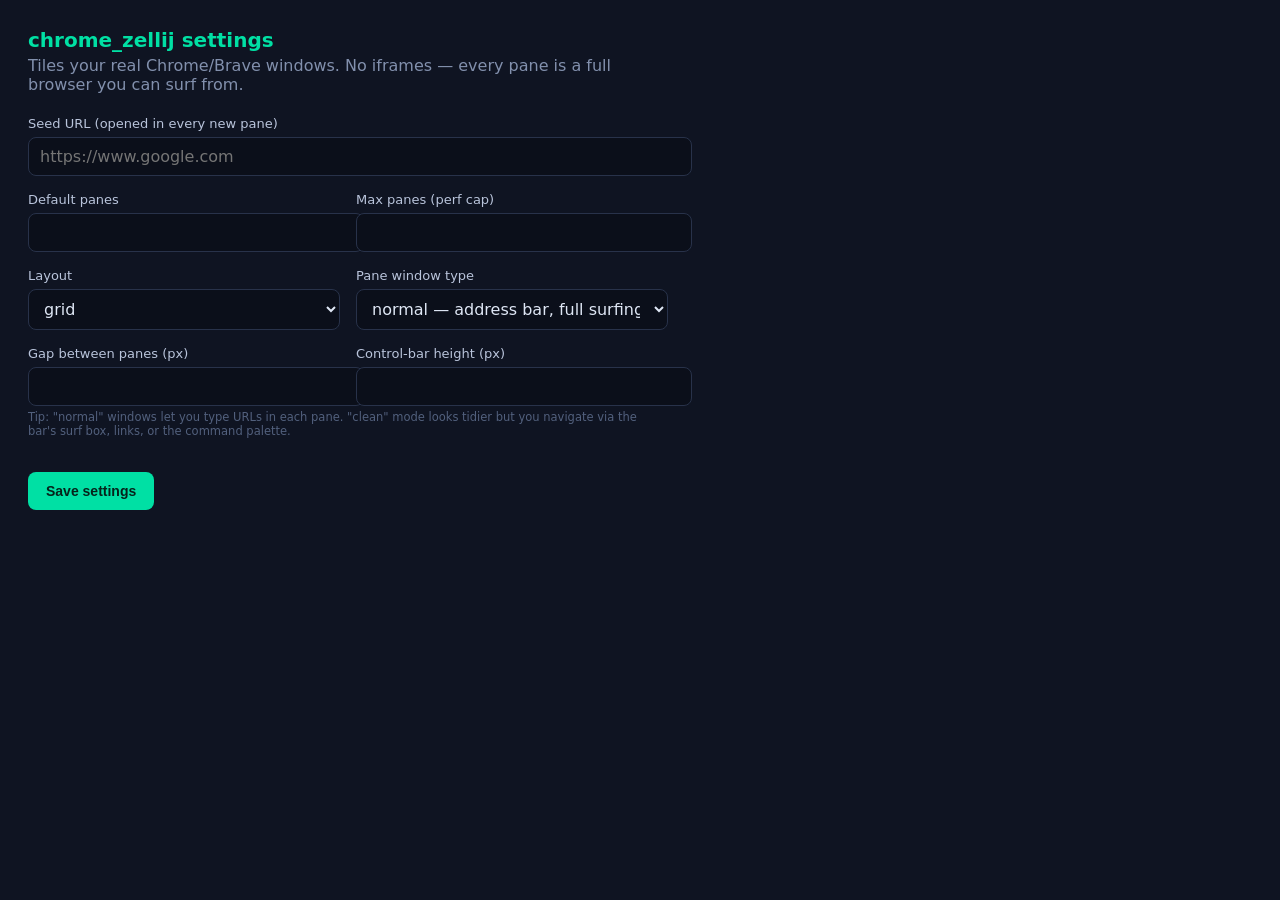
==== extension/options.html @ 1252168c "Add installable extension + INSTALL guide (real product, not just the demo) Publishes the unpacked e" ====
<!doctype html>
<html lang="en">
<head>
  <meta charset="utf-8" />
  <title>chrome_zellij — settings</title>
  <style>
    body{font-family:system-ui,Segoe UI,Roboto,sans-serif;background:#0f1422;color:#dfe7f5;margin:0;padding:28px;max-width:640px}
    h1{color:#00e0a4;font-size:20px;margin:0 0 4px}
    p.sub{color:#8290ad;margin:0 0 22px}
    label{display:block;margin:16px 0 6px;font-size:13px;color:#b9c4db}
    input,select{width:100%;padding:9px 11px;background:#0b0f1a;border:1px solid #28324a;border-radius:8px;color:#dfe7f5;font:inherit}
    .row{display:flex;gap:16px}.row>div{flex:1}
    .hint{color:#52607d;font-size:11.5px;margin-top:4px}
    button{margin-top:22px;background:#00e0a4;color:#06231b;border:0;border-radius:8px;padding:11px 18px;font-weight:700;font-size:14px;cursor:pointer}
    #saved{color:#00e0a4;margin-left:12px;font-size:13px}
  </style>
</head>
<body>
  <h1>chrome_zellij settings</h1>
  <p class="sub">Tiles your real Chrome/Brave windows. No iframes — every pane is a full browser you can surf from.</p>

  <label>Seed URL (opened in every new pane)</label>
  <input id="seedUrl" type="text" placeholder="https://www.google.com" />

  <div class="row">
    <div>
      <label>Default panes</label>
      <input id="defaultPanes" type="number" min="1" max="12" />
    </div>
    <div>
      <label>Max panes (perf cap)</label>
      <input id="maxPanes" type="number" min="1" max="16" />
    </div>
  </div>

  <div class="row">
    <div>
      <label>Layout</label>
      <select id="layout"><option value="grid">grid</option><option value="bsp">binary-split (BSP)</option></select>
    </div>
    <div>
      <label>Pane window type</label>
      <select id="windowType">
        <option value="normal">normal — address bar, full surfing (recommended)</option>
        <option value="popup">clean — chromeless (surf via the bar / links)</option>
      </select>
    </div>
  </div>

  <div class="row">
    <div>
      <label>Gap between panes (px)</label>
      <input id="gap" type="number" min="0" max="40" />
    </div>
    <div>
      <label>Control-bar height (px)</label>
      <input id="barHeight" type="number" min="40" max="120" />
    </div>
  </div>
  <p class="hint">Tip: "normal" windows let you type URLs in each pane. "clean" mode looks tidier but you navigate via the bar's surf box, links, or the command palette.</p>

  <button id="save">Save settings</button><span id="saved"></span>

  <script src="options.js"></script>
</body>
</html>
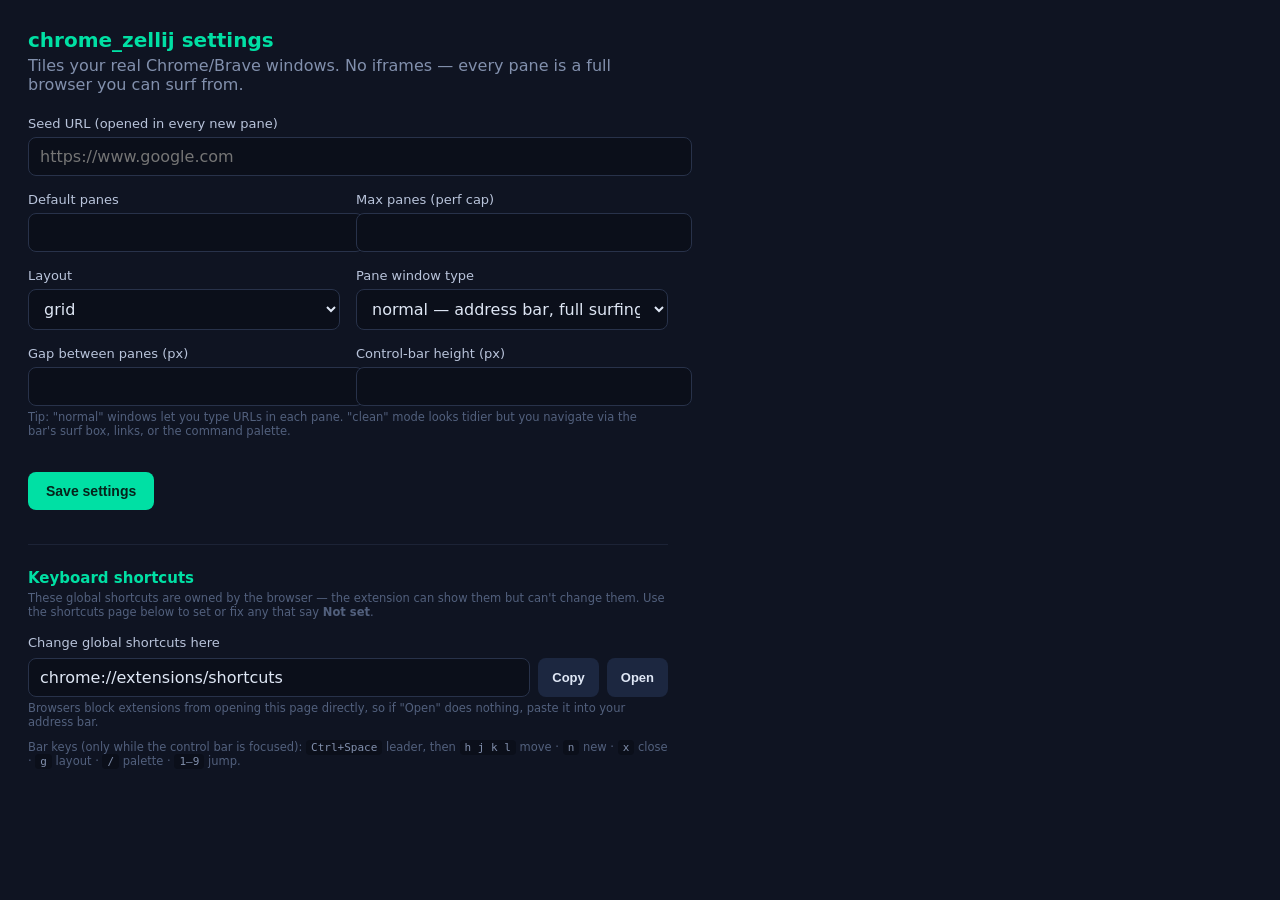
==== commit 8b03e130: "Add keyboard-shortcut help: options panel + README launch fix The Ctrl+Shift+Z command often isn't a" ====
--- a/extension/options.html
+++ b/extension/options.html
@@ -11,8 +11,18 @@
     input,select{width:100%;padding:9px 11px;background:#0b0f1a;border:1px solid #28324a;border-radius:8px;color:#dfe7f5;font:inherit}
     .row{display:flex;gap:16px}.row>div{flex:1}
     .hint{color:#52607d;font-size:11.5px;margin-top:4px}
+    .hint code{color:#8290ad;background:#0b0f1a;padding:1px 5px;border-radius:4px;font-size:11px}
     button{margin-top:22px;background:#00e0a4;color:#06231b;border:0;border-radius:8px;padding:11px 18px;font-weight:700;font-size:14px;cursor:pointer}
     #saved{color:#00e0a4;margin-left:12px;font-size:13px}
+    h2{color:#00e0a4;font-size:15px;margin:34px 0 4px;border-top:1px solid #1c2336;padding-top:24px}
+    .cmdlist{margin:12px 0 6px}
+    .cmdrow{display:flex;justify-content:space-between;align-items:center;gap:12px;padding:9px 12px;background:#0b0f1a;border:1px solid #28324a;border-radius:8px;margin-bottom:6px}
+    .cmdrow .cd{color:#b9c4db;font-size:13px}
+    .cmdrow .ck{font-family:ui-monospace,Menlo,Consolas,monospace;font-size:12px;color:#06231b;background:#00e0a4;padding:3px 9px;border-radius:5px;white-space:nowrap}
+    .cmdrow .ck.unset{background:#3a2030;color:#ff9db1}
+    .linkrow{display:flex;gap:8px;align-items:stretch;margin-top:8px}
+    .linkrow input{flex:1}
+    .btn-sec{margin-top:0;background:#1c2740;color:#dfe7f5;padding:9px 14px;font-weight:600;font-size:13px}
   </style>
 </head>
 <body>
@@ -61,6 +71,18 @@
 
   <button id="save">Save settings</button><span id="saved"></span>
 
+  <h2>Keyboard shortcuts</h2>
+  <p class="hint">These global shortcuts are owned by the browser — the extension can show them but can't change them. Use the shortcuts page below to set or fix any that say <strong>Not set</strong>.</p>
+  <div id="cmdlist" class="cmdlist"></div>
+  <label for="shortcutsUrl">Change global shortcuts here</label>
+  <div class="linkrow">
+    <input id="shortcutsUrl" type="text" readonly />
+    <button id="copyShortcuts" type="button" class="btn-sec">Copy</button>
+    <button id="openShortcuts" type="button" class="btn-sec">Open</button>
+  </div>
+  <p class="hint" id="shortcutsHint">Browsers block extensions from opening this page directly, so if "Open" does nothing, paste it into your address bar.</p>
+  <p class="hint">Bar keys (only while the control bar is focused): <code>Ctrl+Space</code> leader, then <code>h j k l</code> move · <code>n</code> new · <code>x</code> close · <code>g</code> layout · <code>/</code> palette · <code>1–9</code> jump.</p>
+
   <script src="options.js"></script>
 </body>
 </html>
